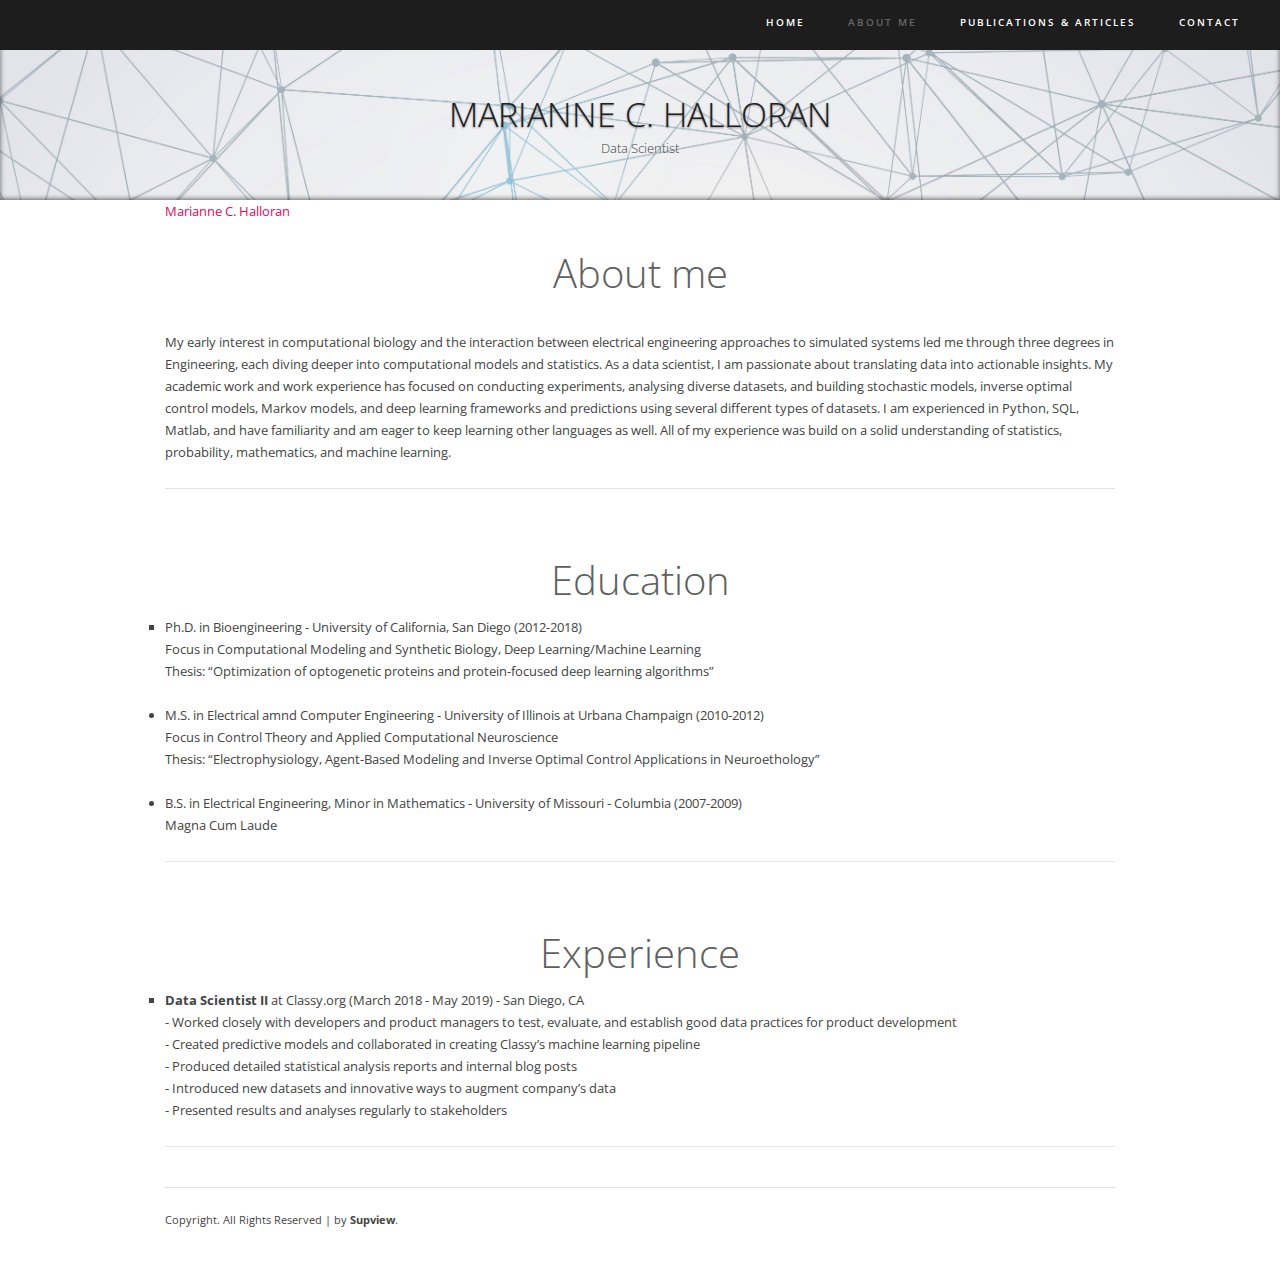
==== aboutme.html @ 092fdb46 "Update aboutme.html" ====
<!DOCTYPE HTML>
<script type="text/javascript" src="https://platform.linkedin.com/badges/js/profile.js" async defer></script>
<html>
<head>
<title>Marianne C. Halloran | About</title>
<meta charset="utf-8">
<link rel="stylesheet" type="text/css" href="css/style.css">
</head>
<body>
<header>
  <nav class="main-nav">
    <ul>
      <li><a href="index.html">home</a></li>
      <li><a href="aboutme.html" class="active">about me</a></li>
      <li><a href="publications.html">publications & articles</a></li>
      <li><a href="contact.html">contact</a></li>
    </ul>
  </nav>
</header>
<section id="home-head" class="work">
  <h1>Marianne C. Halloran</h1>
  <h2>Data Scientist</h2>
</section>
<section id="main-content">
    <div class="LI-profile-badge"  data-version="v1" data-size="medium" data-locale="en_US" data-type="horizontal" data-theme="light" data-vanity="mariannechalloran"><a class="LI-simple-link" href='https://www.linkedin.com/in/mariannechalloran?trk=profile-badge'>Marianne C. Halloran</a></div>

  <div class="text-intro">
  
    <h2>About me</h2><br>
  My early interest in computational biology and the interaction between electrical engineering approaches to simulated systems led me through three degrees in Engineering, each diving deeper into computational models and statistics.
  As a data scientist, I am passionate about translating data into actionable insights.
  My academic work and work experience has focused on conducting experiments, analysing diverse datasets, and building stochastic models, inverse optimal control models, Markov models, and deep learning frameworks and predictions using several different types of datasets.
  I am experienced in Python, SQL, Matlab, and have familiarity and am eager to keep learning other languages as well. All of my experience was build on a solid understanding of statistics, probability, mathematics, and machine learning.
  </div>
  <div class="text-intro">
  <h2>Education</h2>
  <ul type = "square">
  <li>Ph.D. in Bioengineering - University of California, San Diego (2012-2018)</li>
      Focus in Computational Modeling and Synthetic Biology,  Deep Learning/Machine Learning
      <br>Thesis: “Optimization of optogenetic proteins and protein-focused deep learning algorithms”
  </ul><br><ul>
  <li>M.S. in Electrical amnd Computer Engineering - University of Illinois at Urbana Champaign (2010-2012)</li>
      Focus in Control Theory and Applied Computational Neuroscience
      <br>Thesis: “Electrophysiology, Agent-Based Modeling and Inverse Optimal Control Applications in Neuroethology”
  </ul><br><ul>
  <li>B.S. in Electrical Engineering, Minor in Mathematics - University of Missouri - Columbia (2007-2009)</li>
      Magna Cum Laude
  </ul>
  </div>

  <div class="text-intro">
  <h2>Experience</h2>
  <ul type = "square">
  <li><b>Data Scientist II</b> at Classy.org (March 2018 - May 2019) - San Diego, CA </li>
    - Worked closely with developers and product managers to test, evaluate, and establish good data practices for product development
    <br>- Created predictive models and collaborated in creating Classy’s machine learning pipeline
    <br>- Produced detailed statistical analysis reports and internal blog posts
    <br>- Introduced new datasets and innovative ways to augment company’s data
    <br>- Presented results and analyses regularly to stakeholders
  </ul>
  </div>

</section>
<footer>
  <div class="copyright"><small>Copyright. All Rights Reserved | by <a target="_blank" rel="nofollow" href="http://www.iamsupview.be">Supview</a>.</small></div>
</footer>
</body>
</html>
---- css/style.css ----
@import url(http://fonts.googleapis.com/css?family=Open+Sans:300,400,600,700);
html, body, div, span, applet, object, iframe, h1, h2, h3, h4, h5, h6, p, blockquote, pre, a, abbr, acronym, address, big, cite, code, del, dfn, em, img, ins, kbd, q, s, samp, small, strike, strong, sub, sup, tt, var, b, u, i, center, dl, dt, dd, ol, ul, li, fieldset, form, label, legend, table, caption, tbody, tfoot, thead, tr, th, td, article, aside, canvas, details, figcaption, figure, footer, header, hgroup, menu, nav, section, summary, time, mark, audio, video {
	margin:0;
	padding:0
}
article, aside, details, figcaption, figure, footer, header, hgroup, menu, nav, section {
	display:block
}
table {
	border-collapse:collapse;
	border-spacing:0
}
fieldset, img {
	border:0
}
address, caption, cite, dfn, th, var {
	font-style:normal;
	font-weight:normal
}
caption, th {
	text-align:left
}
h1, h2, h3, h4, h5, h6 {
	font-size:100%;
	font-weight:normal
}
q:before, q:after {
	content:""
}
abbr, acronym {
	border:0
}
::selection {
	color:#e00966;
}
::-moz-selection {
color:#e00966;
}
body {
	font-family:"Open Sans", sans-serif;
	font-size:13px;
	line-height:22px;
	color:#444444;
	padding:0;
}
a, a:link {
	color:#e00966;
	text-decoration:none;
}
a:hover {
	color:#000;
}
h1, h2, h3, h4, h5, h6, p {
	margin-bottom:10px;
}
h1, h2, h3, h4, h5, h6 {
	font-weight:300;
}
h1 {
	font-size:30px;
	line-height:1.7em;
}
h2 {
	line-height:1.3em;
}
h3 {
	font-size:22px;
	line-height:1.3em;
}
img {
	max-width:100%;
}
.more {
	background:url("../images/arrow.gif") no-repeat right 50%;
	padding-right:20px;
}
#main-content, footer {
	margin:0 auto;
	max-width:950px;
}
header {
	margin-top:0;
	width:100%;
	height:50px;
	margin-bottom:40px;
	background:#1D1D1D;
	position:fixed;
	z-index:999;
}
header .main-nav {
	margin-top:10px;
	float:right;
}
header .main-nav li {
	display:inline-block;
	margin-right:40px;
	list-style:none;
}
header .main-nav li a {
	color:#FFF;
	font-size:10px;
	text-transform:uppercase;
	font-weight:600;
	letter-spacing:2px;
}
header .main-nav li a:hover, header .main-nav li a.active {
	color:#666;
}
#main-content .text-intro {
	border-bottom:1px solid #e5e4e4;
	float:left;
	width:100%;
	padding:25px 0;
	margin-bottom:40px;
}
#main-content .text-intro h2 {
	font-size:40px;
	color:#606060;
	text-align:center;
}
div.columns {
	height:1%;
}
div.one-half {
	width:48.5%;
}
div.one-third {
	width:31.3%;
}
div.two-third {
	width:65.64%;
}
div.one-fourth {
	width:22.7%;
}
div.three-fourth {
	width:74.23%;
}
div.one-half, div.one-third, div.two-third, div.three-fourth, div.one-fourth {
	position:relative;
	margin-left:3%;
	float:left;
	margin-bottom:1.55em;
}
div.one-half:first-child, div.one-third:first-child, div.two-third:first-child, div.three-fourth:first-child, div.one-fourth:first-child, .first {
	margin-left:0 !important;
	clear:left;
}
div.img-first {
	float:left;
	opacity:0.7;
}
div.img-second {
	float:right;
	opacity:0.7;
}
div.img-first, div.img-second {
	transition:all 1s ease-in-out;
	padding-bottom:30px;
}
div.img-first:hover, div.img-second:hover {
	opacity:1;
}
#main-content .features, #main-content .portfolio {
	clear:both;
	float:left;
	margin-bottom:50px;
}
footer {
	clear:both;
	border-top:1px solid #e5e4e4;
	padding:20px 0;
}
footer .copyright {
	float:left;
	margin-bottom:30px;
}
footer .copyright a {
	color:#444444;
	font-weight:bold;
}
footer .copyright a:hover {
	color:#e00966;
}
#home-head {
	content:"";
	display:block;
	min-height:200px;
	width:100%;
	text-align:center;
	box-shadow:inset 0 -1px 5px rgba(0,0,0,0.6);
}
#home-head h1 {
	font-size:34px;
	color:#222020;
	line-height:0.879em;
	text-shadow:0 1px 2px rgba(0,0,0,0.4);
	text-transform:uppercase;
	padding-top:100px;
}
#home-head h1 span {
	color:#222020;
	display:block;
}
#video {
	content:"";
	display:block;
	min-height:300px;
	width:100%;
	text-align:center;
	box-shadow:inset 0 -1px 5px rgba(0,0,0,0.6);
}
#video h1 {
	font-size:60px;
	color:#222020;
	line-height:0.879em;
	text-shadow:0 1px 2px rgba(255,255,255,0.8);
	text-transform:uppercase;
	padding-bottom:20px;
	padding-top:120px;
}
#video h2 {
	font-size:20px;
	color:#222020;
	line-height:1em;
	letter-spacing:2px;
	text-transform:uppercase;
}
#contact-form {
	padding:0;
	overflow:hidden;
	width:95%;
	margin:0 auto;
	position:relative;
}
#contact-form textarea {
	font-weight:400;
	font-size:14px;
	resize:none;
	color:#4f4f4f;
	float:left;
	margin-top:0;
	width:400px;
	height:115px;
	margin-bottom:10px;
	padding:19px 13px 14px 50px;
	border:1px solid #f1f1f1;
	font-family:"Open Sans", sans-serif;
}
#contact-form #message {
	box-shadow:0 1px 3px rgba(0,0,0,0.1);
}
#contact-form .text-input {
	font-weight:400;
	font-size:14px;
	float:right;
	display:block;
	width:355px;
	height:19px;
	color:#4f4f4f;
	padding:13px 13px 13px 51px;
	margin-bottom:20px;
	border:1px solid #f1f1f1;
	box-shadow:0 1px 3px rgba(0,0,0,0.1);
	font-family:"Open Sans", sans-serif;
}
#contact-form .btn-input {
	float:right;
	display:block;
	width:420px;
	height:82px;
	border:none;
	padding:0;
	margin:0;
	cursor:hand;
	font-size:20px;
	color:#222020;
	background-color:#fff;
	font-family:"Open Sans", sans-serif;
	transition:all 0.5s ease-in-out;
}
#contact-form .btn-input:hover {
	background-color:#222020;
	color:#FFF;
}
#contact-form .crayonico {
	position:absolute;
	left:15px;
	top:15px;
	background-image:url("../images/crayon.png");
	background-repeat:no-repeat;
	width:23px;
	height:23px;
}
#contact-form .emailico {
	position:absolute;
	left:495px;
	top:15px;
	background-image:url("../images/email.png");
	background-repeat:no-repeat;
	width:22px;
	height:16px;
}
.work, .home, .contact {
	background:url("../images/bgwork.jpg");
	background-size:cover;
}
@media handheld and (max-width:480px), screen and (max-device-width:480px), screen and (max-width:767px) {
body {
	padding:0;
}
}
@media handheld and (max-width:479px), screen and (max-device-width:479px), screen and (max-width:479px) {
#contact-form .text-input {
	float:left;
}
header {
	border-bottom:none;
	position:relative;
}
#home-head {
	min-height:250px;
}
header .main-nav {
	width:100%;
	margin-left:0;
}
header .main-nav ul {
	width:100%;
}
header .main-nav ul li, header .main-nav ul>li.last {
	display:block;
	float:none;
	text-align:center;
	width:100%;
}
header .main-nav ul li a {
	padding:4px 0;
	background:#e4e4e4;
	display:block;
	margin-bottom:4px;
}
div.columns {
	width:100%;
}
div.one-half, div.one-third, div.two-third, div.three-fourth, div.one-fourth {
	margin-left:0;
	width:100%;
}
div.one-third, div.one-fourth, .copyright {
	width:95%;
	float:none;
	padding:0 0 0 10px;
}
.copyright {
	text-align:center;
}
#main-content .text-intro h2 {
	font-size:30px;
}
}
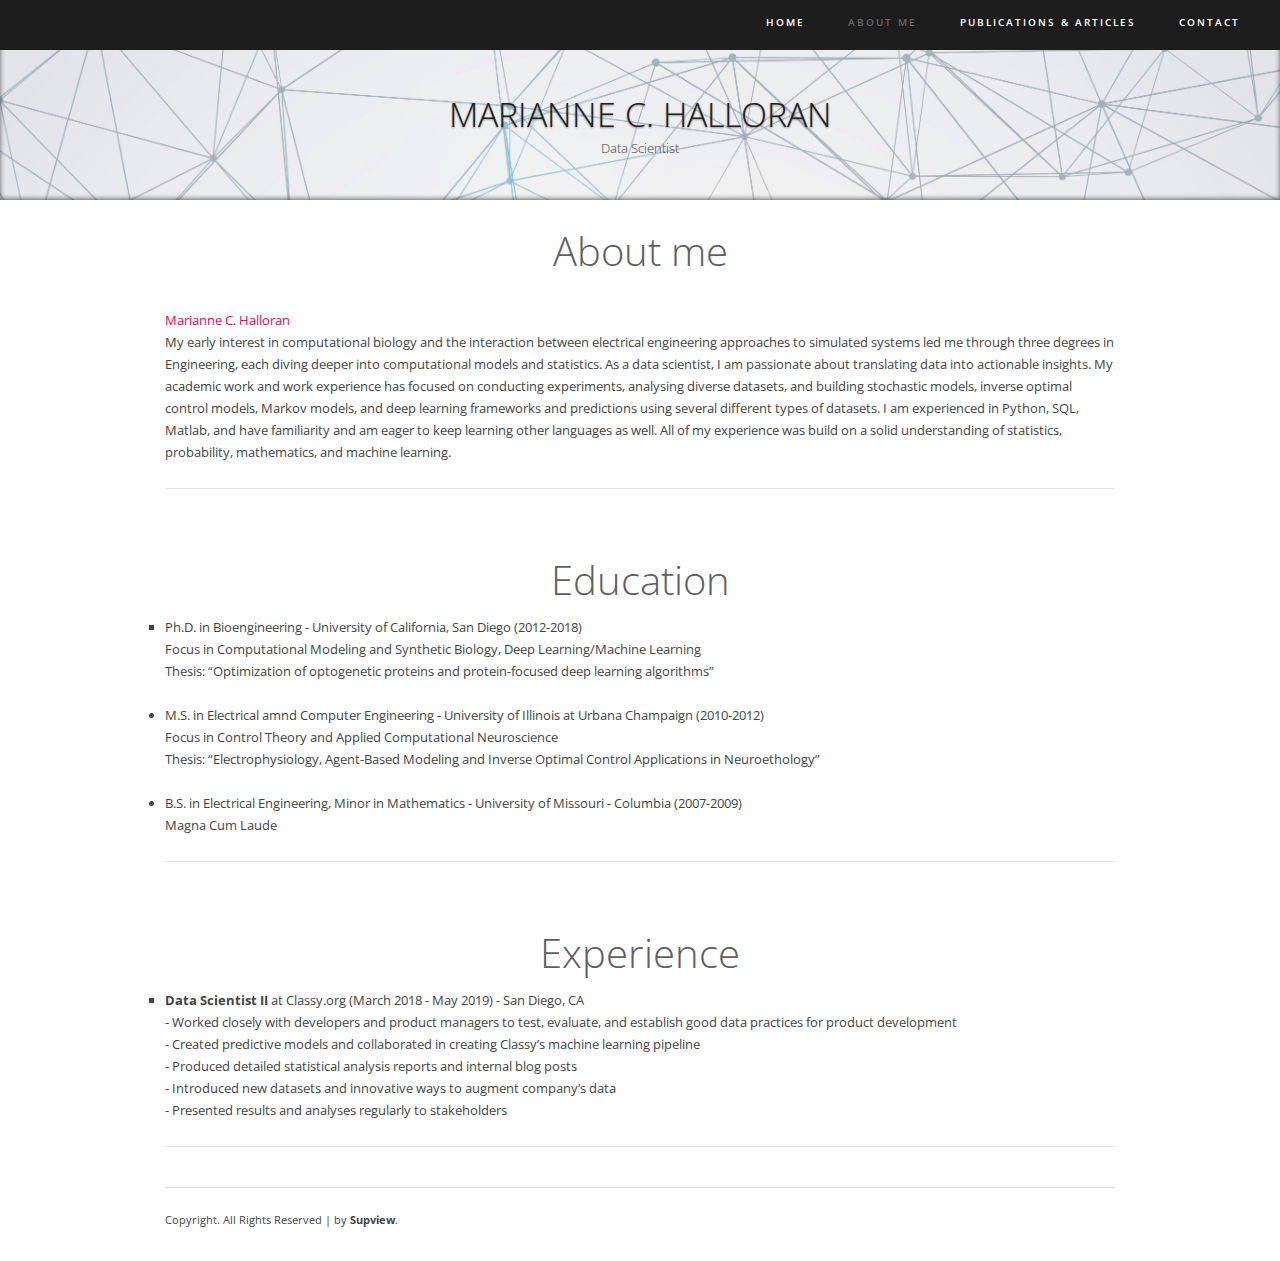
==== commit 3cfea13e: "Update aboutme.html" ====
--- a/aboutme.html
+++ b/aboutme.html
@@ -22,11 +22,10 @@
   <h2>Data Scientist</h2>
 </section>
 <section id="main-content">
-    <div class="LI-profile-badge"  data-version="v1" data-size="medium" data-locale="en_US" data-type="horizontal" data-theme="light" data-vanity="mariannechalloran"><a class="LI-simple-link" href='https://www.linkedin.com/in/mariannechalloran?trk=profile-badge'>Marianne C. Halloran</a></div>
-
   <div class="text-intro">
   
-    <h2>About me</h2><br>
+  <h2>About me</h2><br>
+  <div class="LI-profile-badge"  data-version="v1" data-size="medium" data-locale="en_US" data-type="horizontal" data-theme="light" data-vanity="mariannechalloran"><a class="LI-simple-link" href='https://www.linkedin.com/in/mariannechalloran?trk=profile-badge'>Marianne C. Halloran</a></div>
   My early interest in computational biology and the interaction between electrical engineering approaches to simulated systems led me through three degrees in Engineering, each diving deeper into computational models and statistics.
   As a data scientist, I am passionate about translating data into actionable insights.
   My academic work and work experience has focused on conducting experiments, analysing diverse datasets, and building stochastic models, inverse optimal control models, Markov models, and deep learning frameworks and predictions using several different types of datasets.
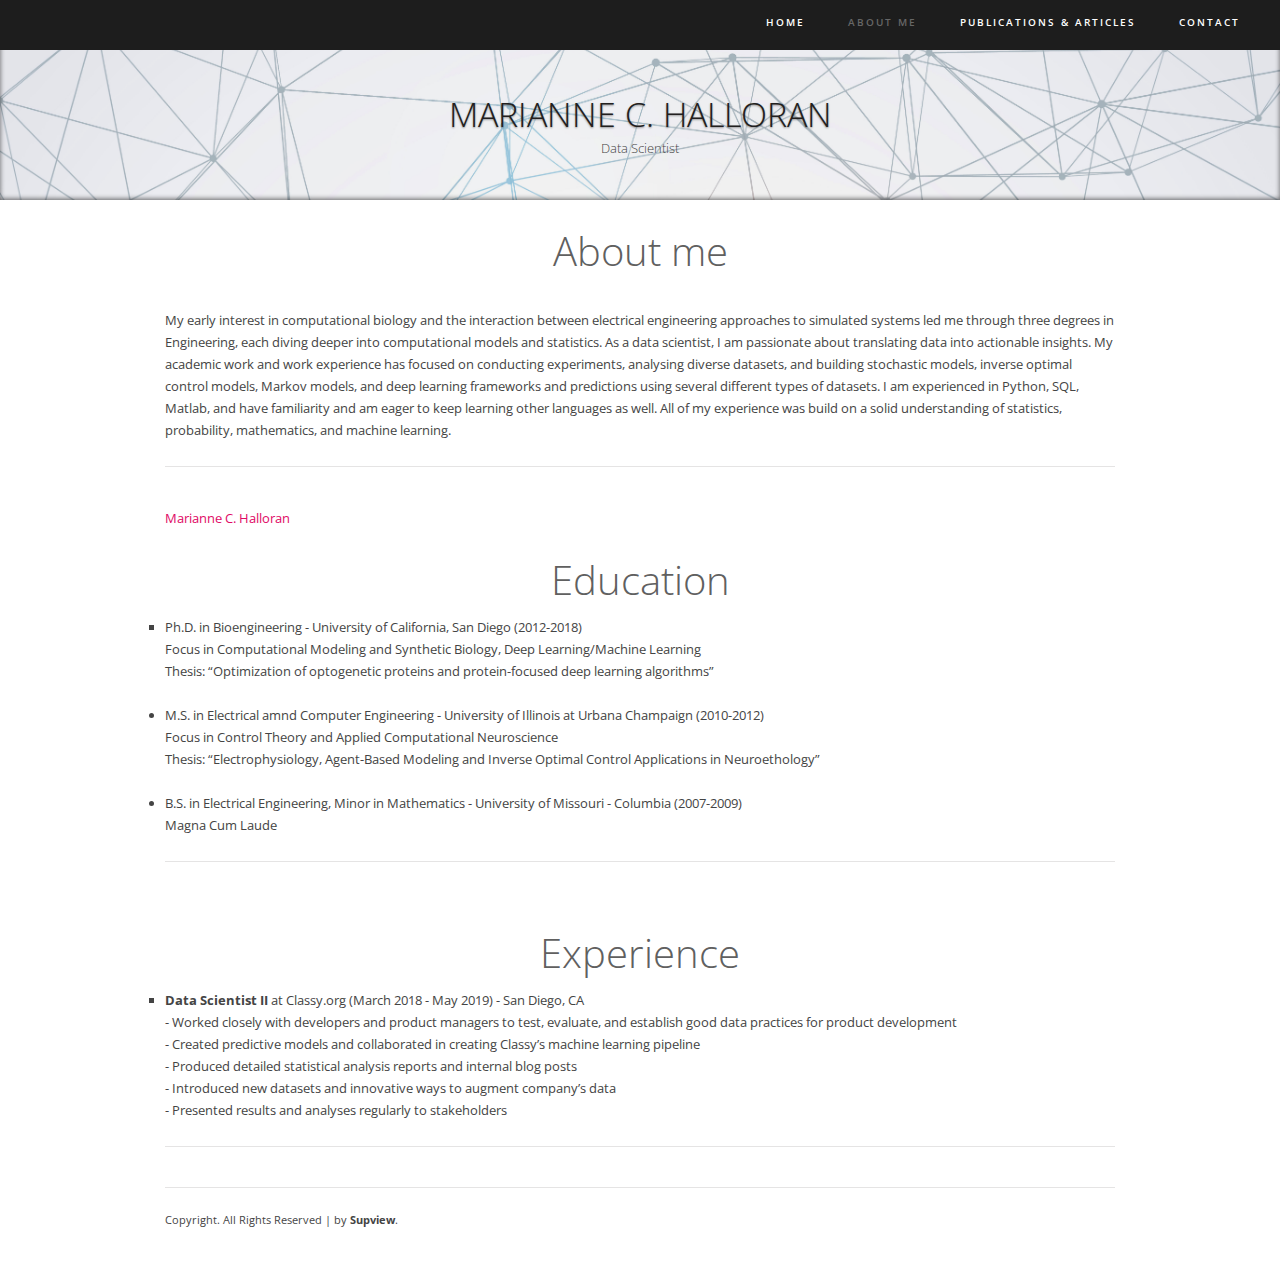
==== commit 400f6bc0: "Update aboutme.html" ====
--- a/aboutme.html
+++ b/aboutme.html
@@ -25,12 +25,13 @@
   <div class="text-intro">
   
   <h2>About me</h2><br>
-  <div class="LI-profile-badge"  data-version="v1" data-size="medium" data-locale="en_US" data-type="horizontal" data-theme="light" data-vanity="mariannechalloran"><a class="LI-simple-link" href='https://www.linkedin.com/in/mariannechalloran?trk=profile-badge'>Marianne C. Halloran</a></div>
   My early interest in computational biology and the interaction between electrical engineering approaches to simulated systems led me through three degrees in Engineering, each diving deeper into computational models and statistics.
   As a data scientist, I am passionate about translating data into actionable insights.
   My academic work and work experience has focused on conducting experiments, analysing diverse datasets, and building stochastic models, inverse optimal control models, Markov models, and deep learning frameworks and predictions using several different types of datasets.
   I am experienced in Python, SQL, Matlab, and have familiarity and am eager to keep learning other languages as well. All of my experience was build on a solid understanding of statistics, probability, mathematics, and machine learning.
   </div>
+  <div class="LI-profile-badge"  data-version="v1" data-size="medium" data-locale="en_US" data-type="horizontal" data-theme="light" data-vanity="mariannechalloran"><a class="LI-simple-link" href='https://www.linkedin.com/in/mariannechalloran?trk=profile-badge'>Marianne C. Halloran</a></div>
+
   <div class="text-intro">
   <h2>Education</h2>
   <ul type = "square">
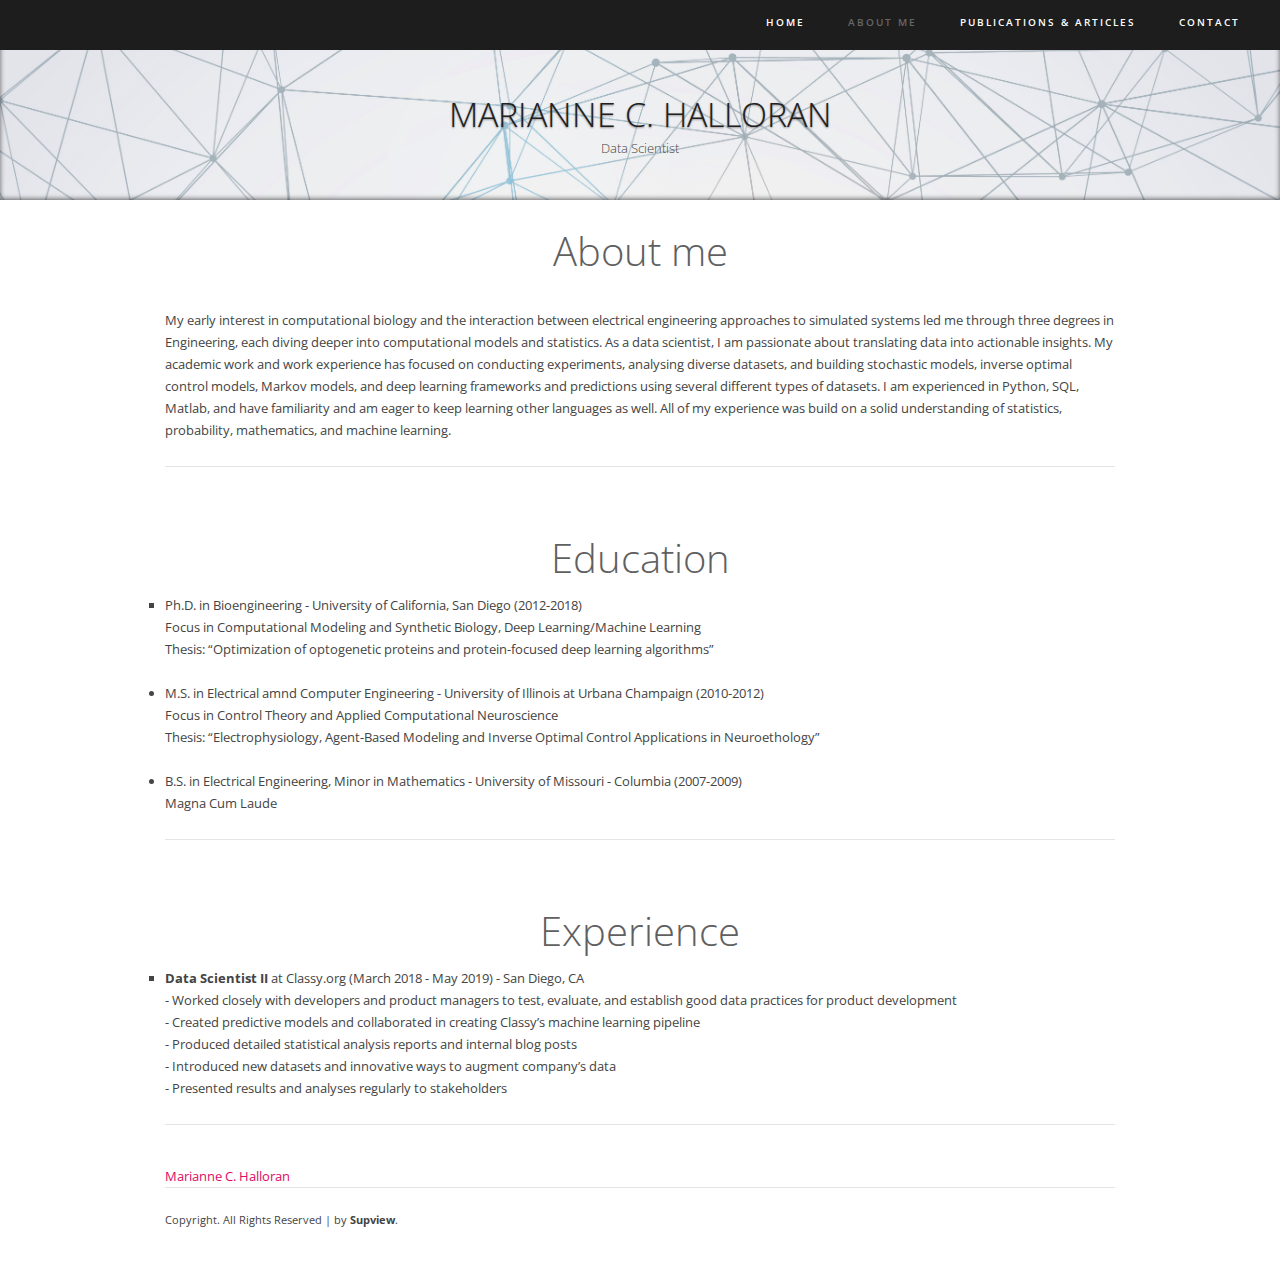
==== commit ab3a94e6: "Update aboutme.html" ====
--- a/aboutme.html
+++ b/aboutme.html
@@ -30,8 +30,6 @@
   My academic work and work experience has focused on conducting experiments, analysing diverse datasets, and building stochastic models, inverse optimal control models, Markov models, and deep learning frameworks and predictions using several different types of datasets.
   I am experienced in Python, SQL, Matlab, and have familiarity and am eager to keep learning other languages as well. All of my experience was build on a solid understanding of statistics, probability, mathematics, and machine learning.
   </div>
-  <div class="LI-profile-badge"  data-version="v1" data-size="medium" data-locale="en_US" data-type="horizontal" data-theme="light" data-vanity="mariannechalloran"><a class="LI-simple-link" href='https://www.linkedin.com/in/mariannechalloran?trk=profile-badge'>Marianne C. Halloran</a></div>
-
   <div class="text-intro">
   <h2>Education</h2>
   <ul type = "square">
@@ -59,6 +57,7 @@
     <br>- Presented results and analyses regularly to stakeholders
   </ul>
   </div>
+  <div class="LI-profile-badge"  data-version="v1" data-size="medium" data-locale="en_US" data-type="horizontal" data-theme="light" data-vanity="mariannechalloran"><a class="LI-simple-link" href='https://www.linkedin.com/in/mariannechalloran?trk=profile-badge'>Marianne C. Halloran</a></div>
 
 </section>
 <footer>
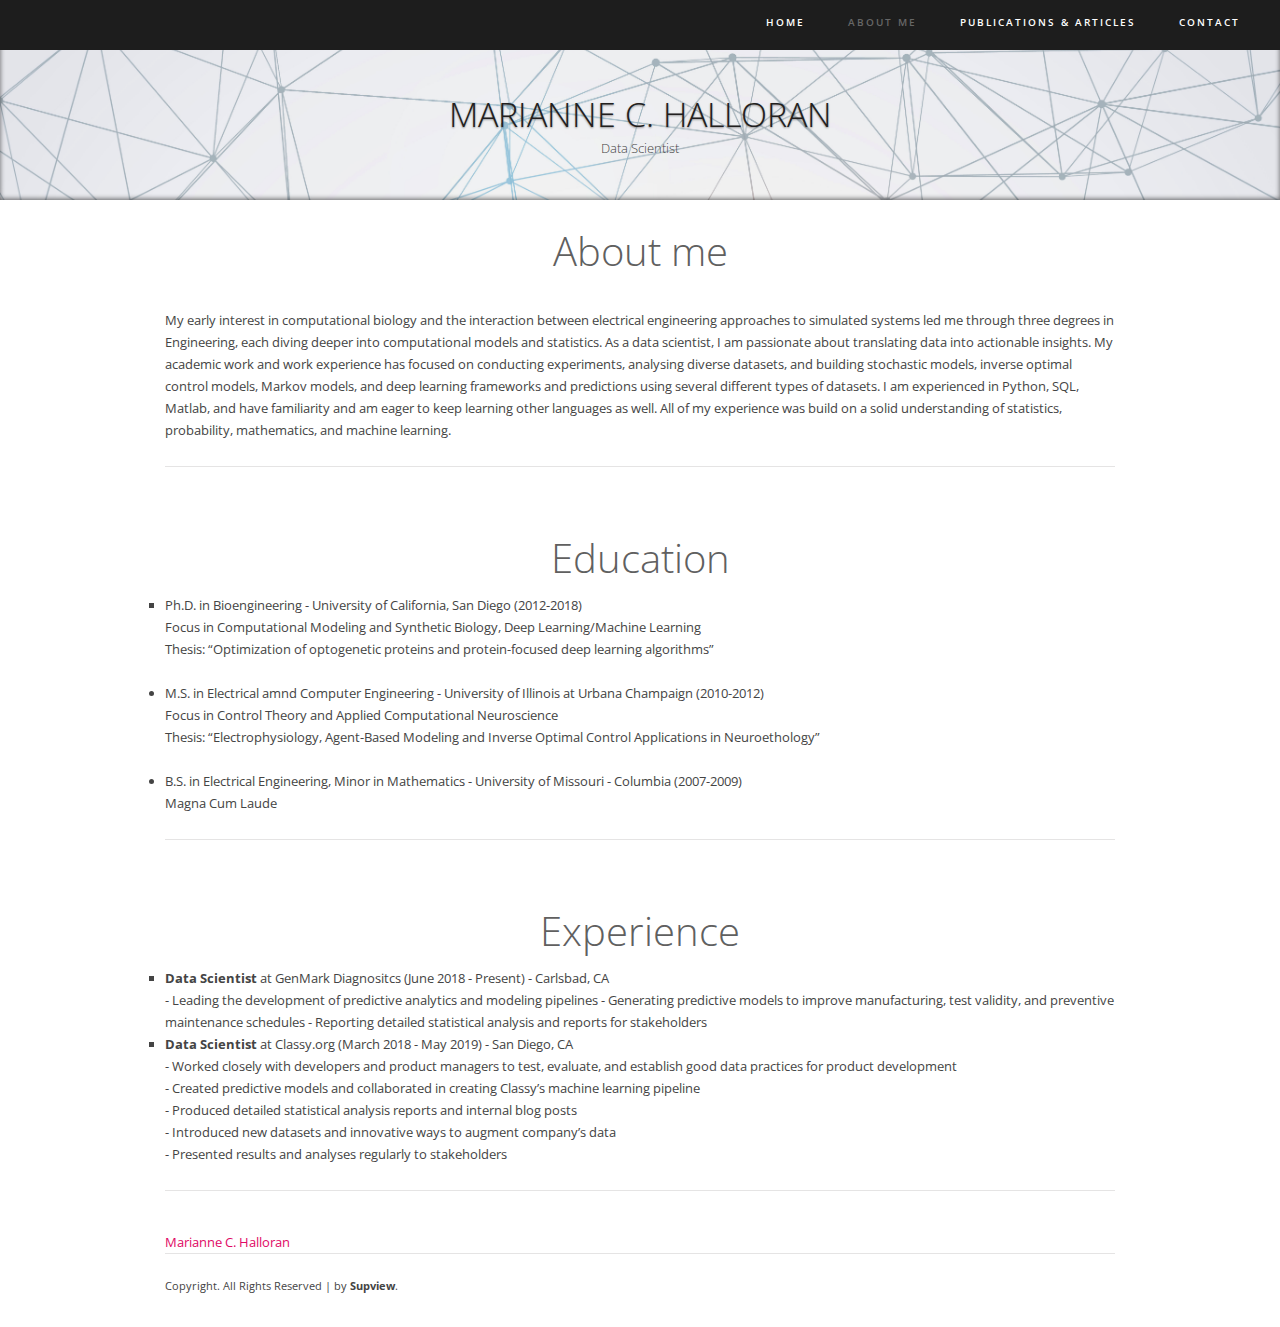
==== commit e7a6f8d4: "Update aboutme.html" ====
--- a/aboutme.html
+++ b/aboutme.html
@@ -48,8 +48,12 @@
 
   <div class="text-intro">
   <h2>Experience</h2>
-  <ul type = "square">
-  <li><b>Data Scientist II</b> at Classy.org (March 2018 - May 2019) - San Diego, CA </li>
+  <ul type = "square">  
+  <li><b>Data Scientist</b> at GenMark Diagnositcs (June 2018 - Present) - Carlsbad, CA </li>
+    - Leading the development of predictive analytics and modeling pipelines
+    - Generating predictive models to improve manufacturing, test validity, and preventive maintenance schedules
+    - Reporting detailed statistical analysis and reports for stakeholders
+  <li><b>Data Scientist</b> at Classy.org (March 2018 - May 2019) - San Diego, CA </li>
     - Worked closely with developers and product managers to test, evaluate, and establish good data practices for product development
     <br>- Created predictive models and collaborated in creating Classy’s machine learning pipeline
     <br>- Produced detailed statistical analysis reports and internal blog posts
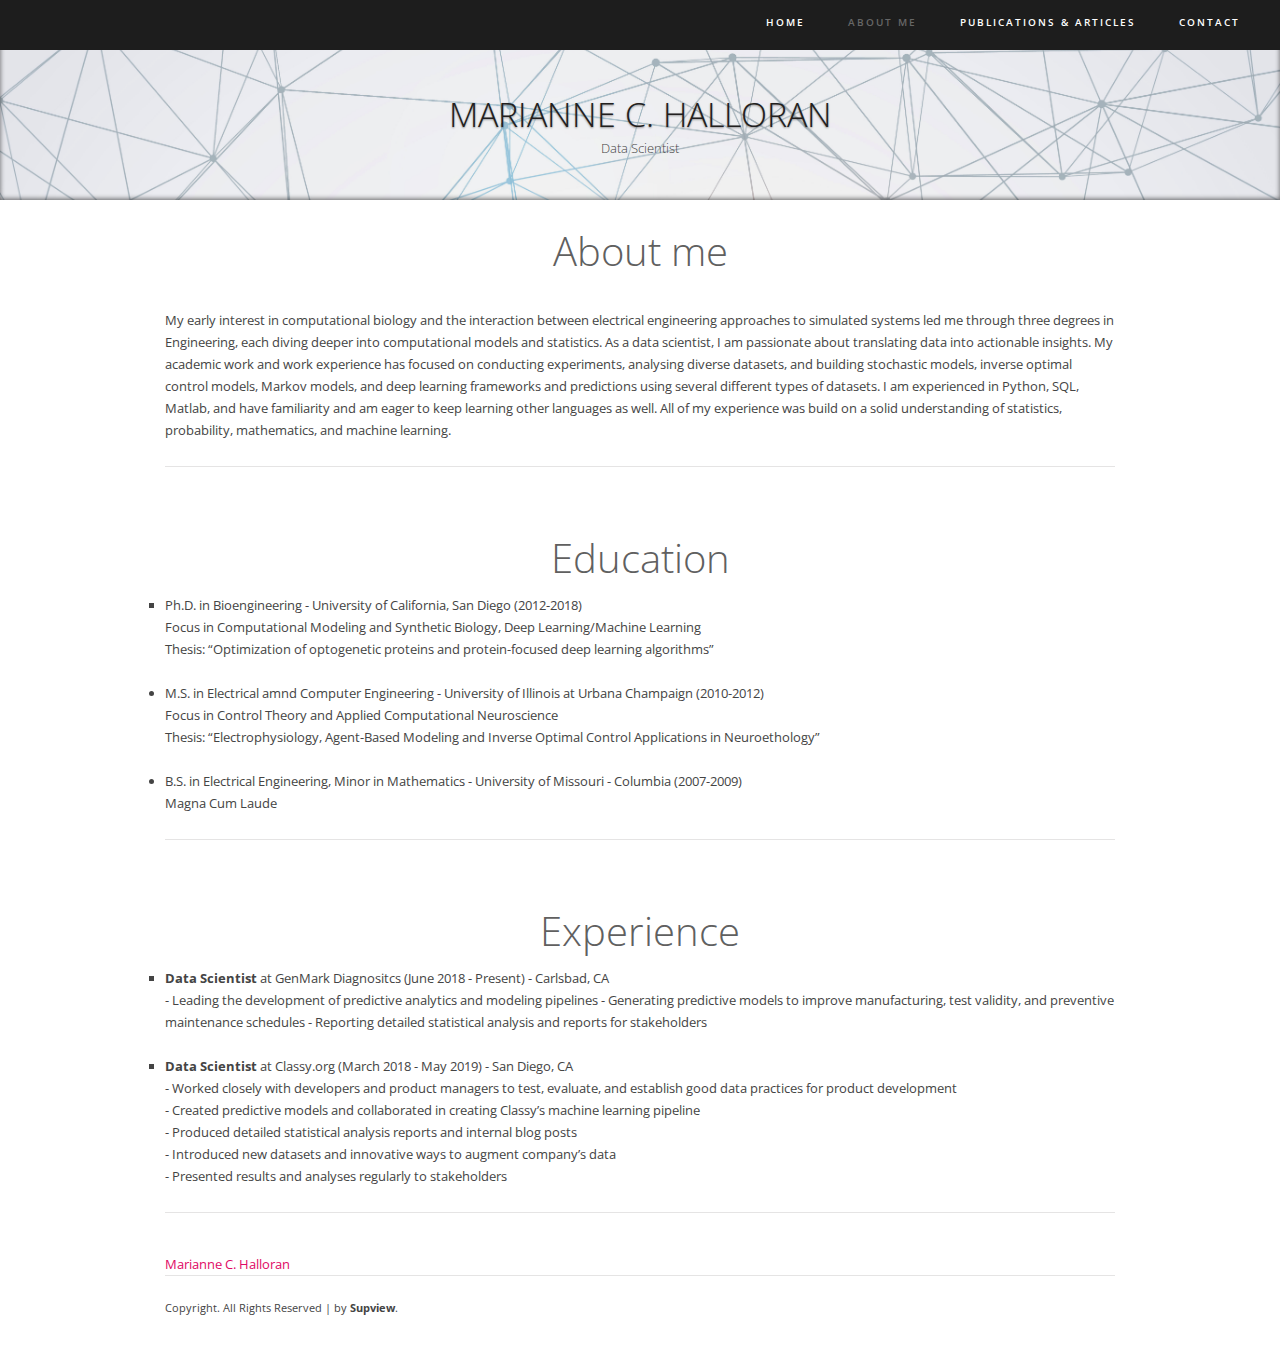
==== commit d64f4221: "Update aboutme.html" ====
--- a/aboutme.html
+++ b/aboutme.html
@@ -53,6 +53,7 @@
     - Leading the development of predictive analytics and modeling pipelines
     - Generating predictive models to improve manufacturing, test validity, and preventive maintenance schedules
     - Reporting detailed statistical analysis and reports for stakeholders
+    <br><br>
   <li><b>Data Scientist</b> at Classy.org (March 2018 - May 2019) - San Diego, CA </li>
     - Worked closely with developers and product managers to test, evaluate, and establish good data practices for product development
     <br>- Created predictive models and collaborated in creating Classy’s machine learning pipeline
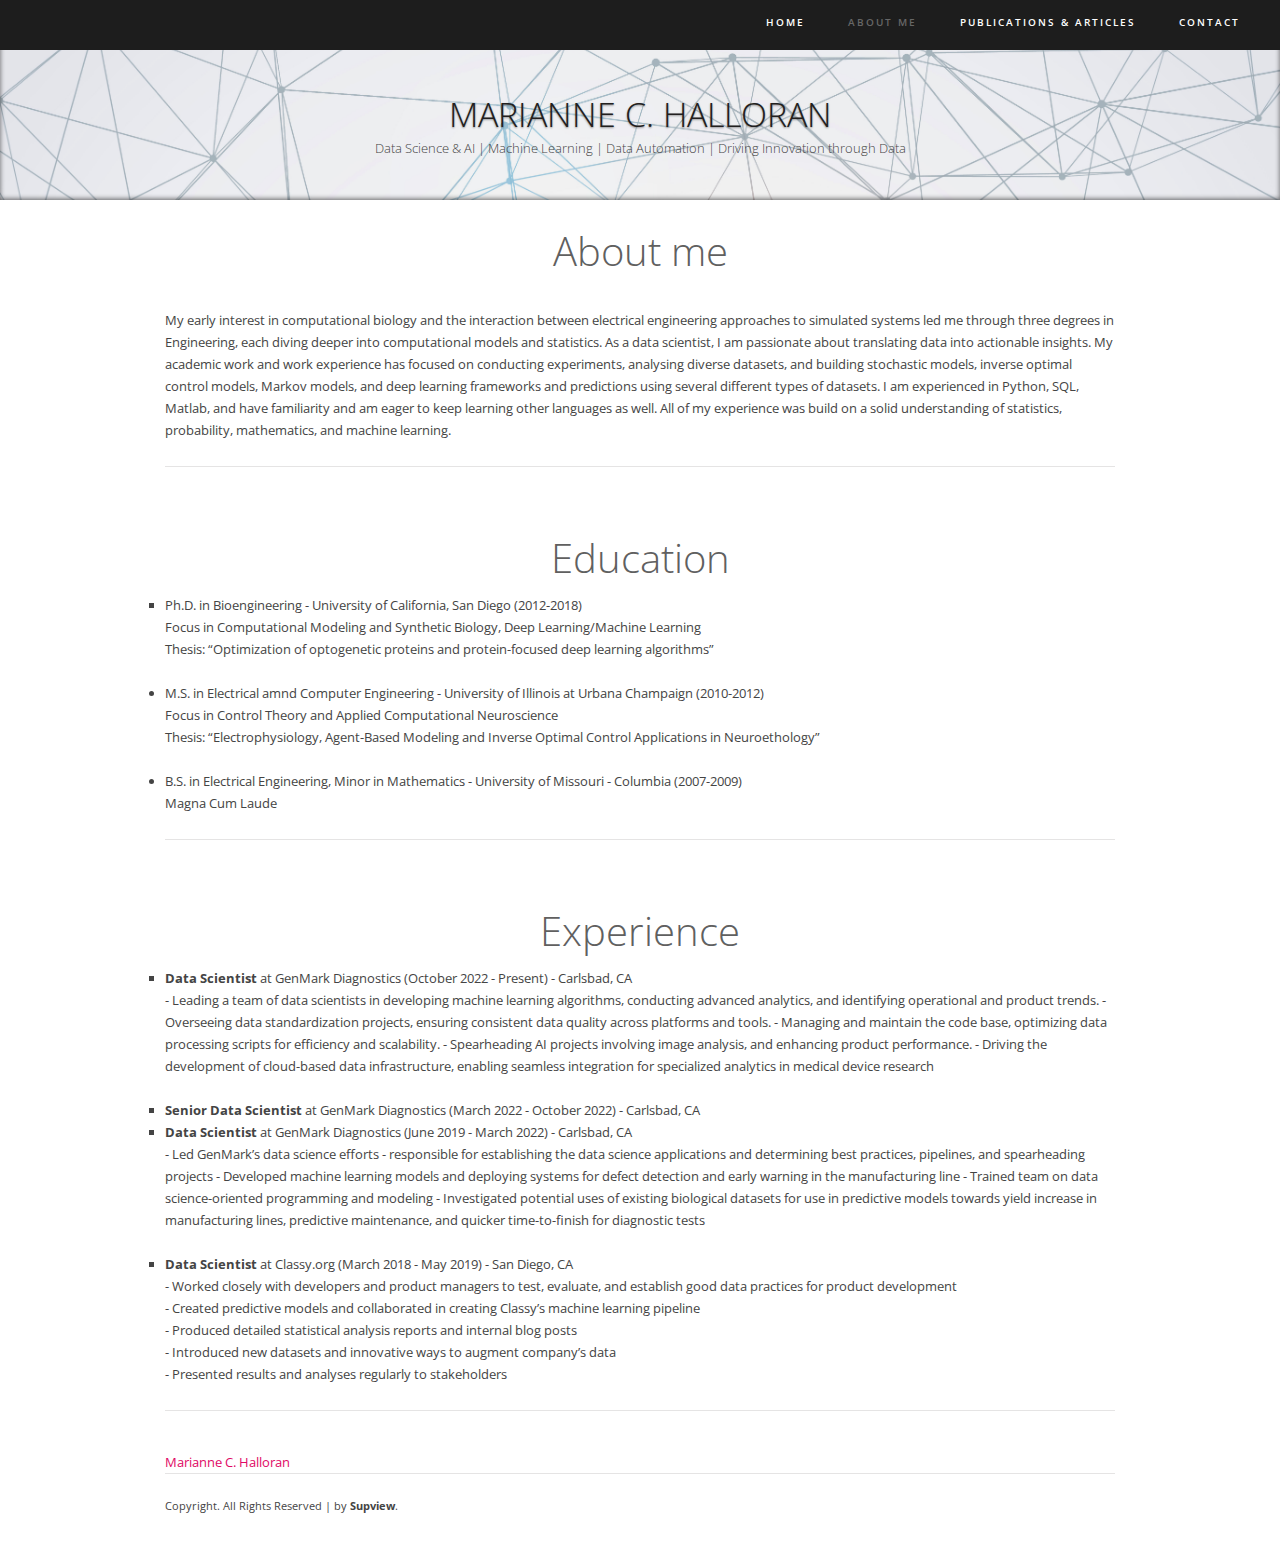
==== commit a3a96b1b: "Update aboutme.html" ====
--- a/aboutme.html
+++ b/aboutme.html
@@ -19,7 +19,7 @@
 </header>
 <section id="home-head" class="work">
   <h1>Marianne C. Halloran</h1>
-  <h2>Data Scientist</h2>
+  <h2>Data Science & AI | Machine Learning | Data Automation | Driving Innovation through Data</h2>
 </section>
 <section id="main-content">
   <div class="text-intro">
@@ -48,11 +48,20 @@
 
   <div class="text-intro">
   <h2>Experience</h2>
-  <ul type = "square">  
-  <li><b>Data Scientist</b> at GenMark Diagnositcs (June 2018 - Present) - Carlsbad, CA </li>
-    - Leading the development of predictive analytics and modeling pipelines
-    - Generating predictive models to improve manufacturing, test validity, and preventive maintenance schedules
-    - Reporting detailed statistical analysis and reports for stakeholders
+  <ul type = "square"> 
+  <li><b>Data Scientist</b> at GenMark Diagnostics (October 2022 - Present) - Carlsbad, CA </li>
+      - Leading a team of data scientists in developing machine learning algorithms, conducting advanced analytics, and identifying operational and product trends.
+      - Overseeing data standardization projects, ensuring consistent data quality across platforms and tools.
+      - Managing and maintain the code base, optimizing data processing scripts for efficiency and scalability.
+      - Spearheading AI projects involving image analysis, and enhancing product performance.
+      - Driving the development of cloud-based data infrastructure, enabling seamless integration for specialized analytics in medical device research
+    <br><br> 
+  <li><b>Senior Data Scientist</b> at GenMark Diagnostics (March 2022 - October 2022) - Carlsbad, CA </li>
+  <li><b>Data Scientist</b> at GenMark Diagnostics (June 2019 - March 2022) - Carlsbad, CA </li>
+      - Led GenMark’s data science efforts - responsible for establishing the data science applications and determining best practices, pipelines, and spearheading projects
+      - Developed machine learning models and deploying systems for defect detection and early warning in the manufacturing line
+      - Trained team on data science-oriented programming and modeling
+      - Investigated potential uses of existing biological datasets for use in predictive models towards yield increase in manufacturing lines, predictive maintenance, and quicker time-to-finish for diagnostic tests
     <br><br>
   <li><b>Data Scientist</b> at Classy.org (March 2018 - May 2019) - San Diego, CA </li>
     - Worked closely with developers and product managers to test, evaluate, and establish good data practices for product development
